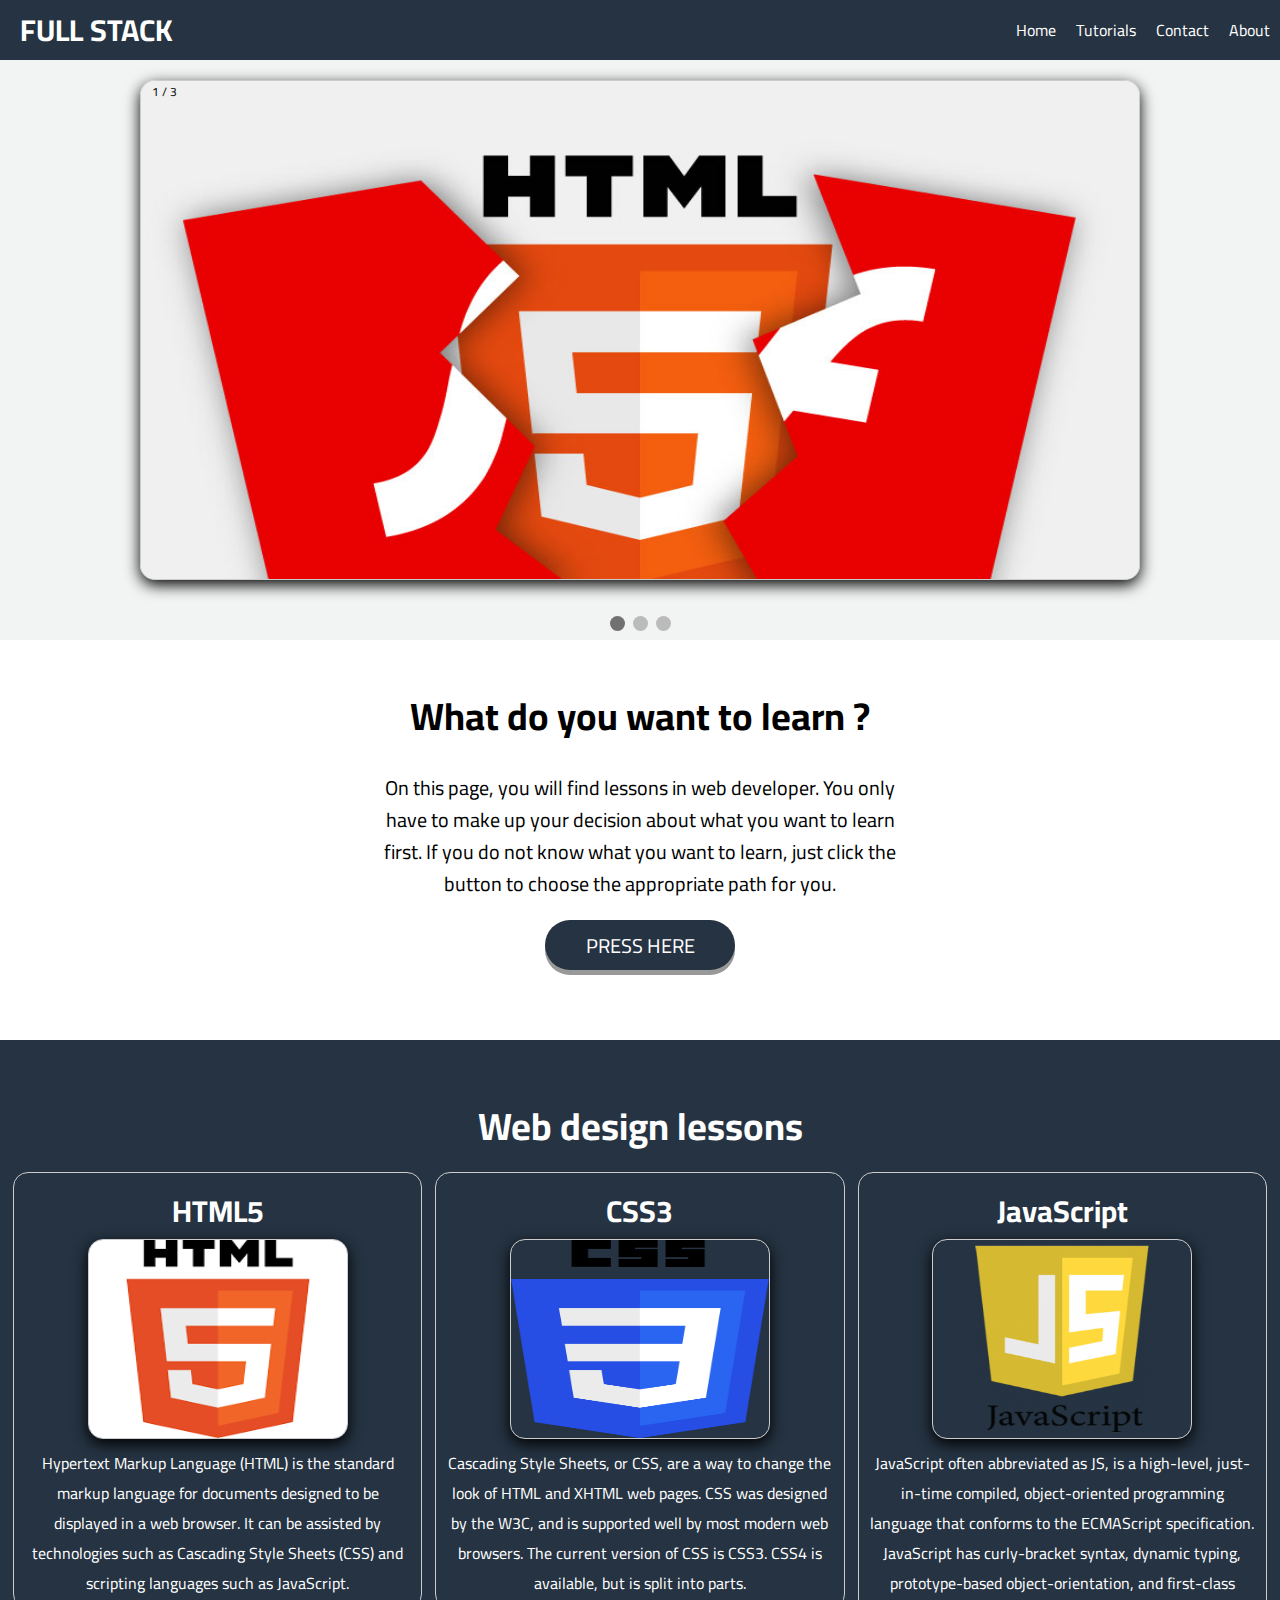
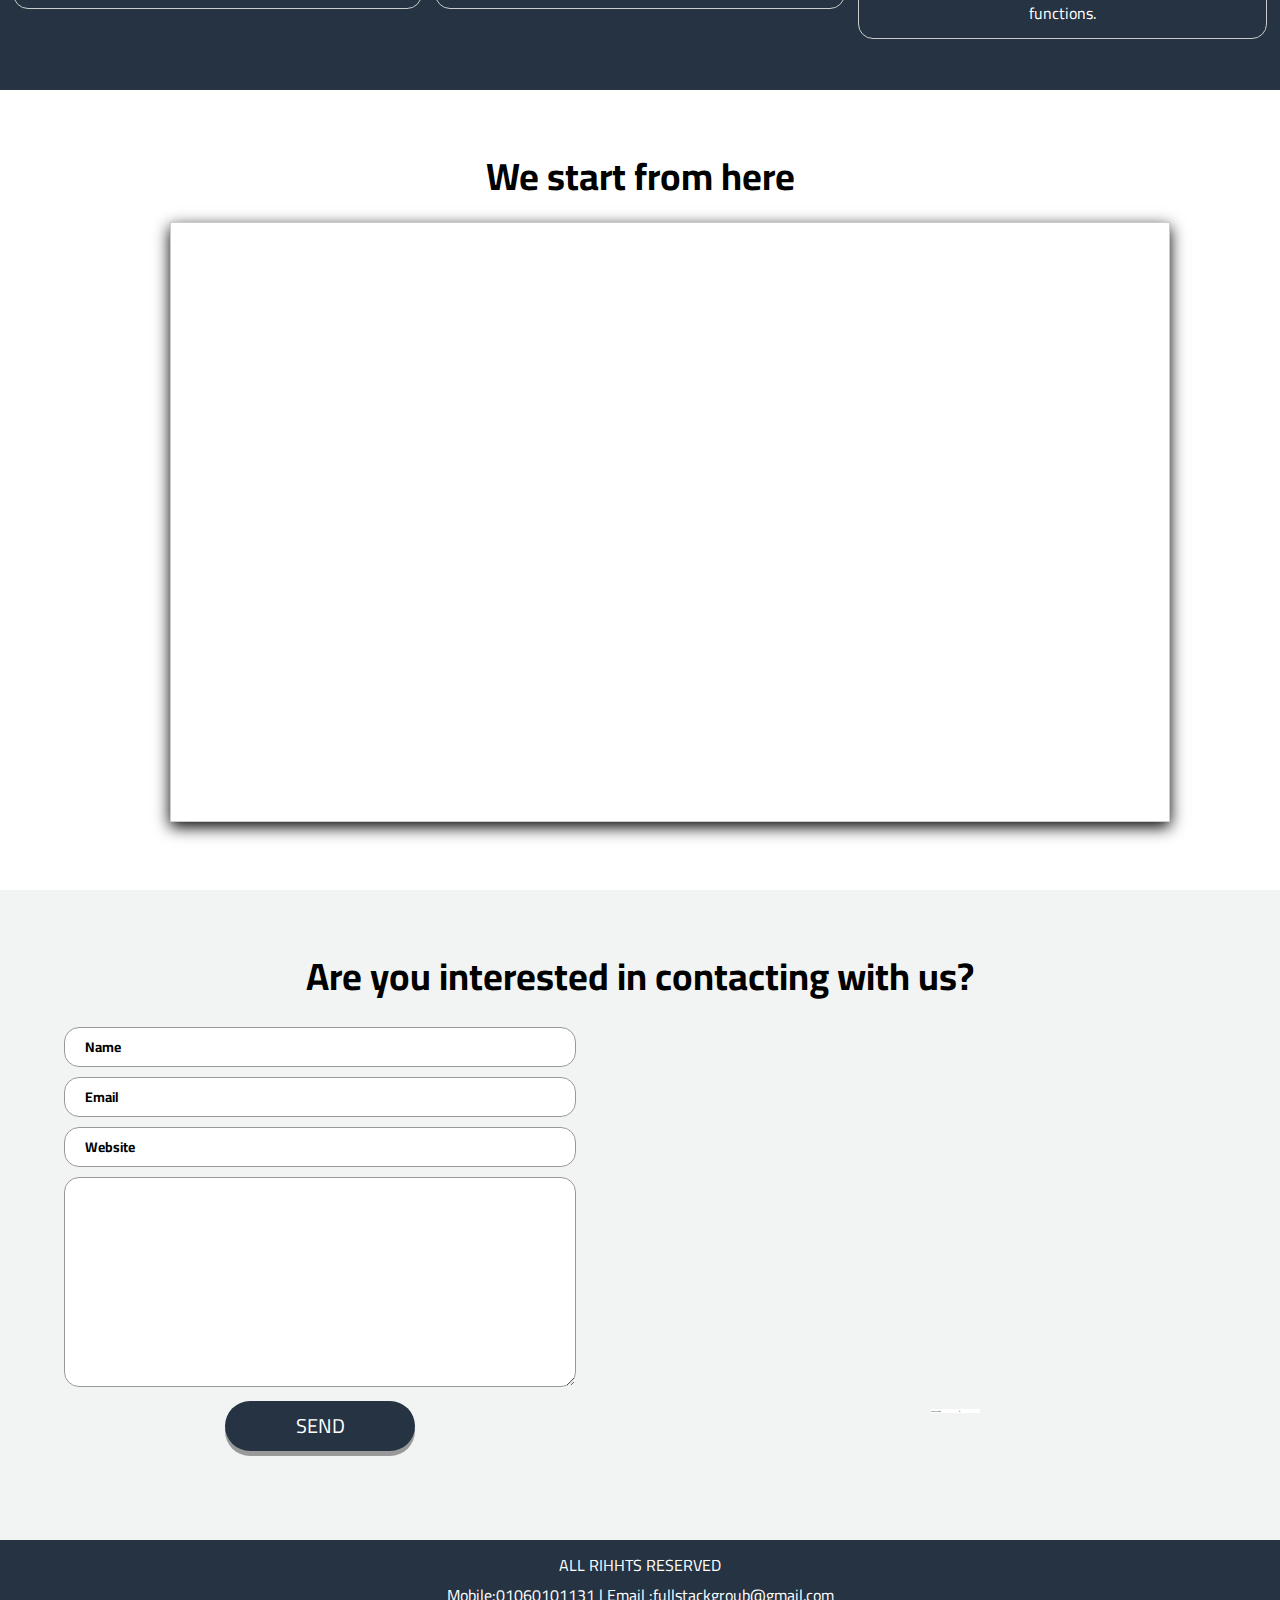
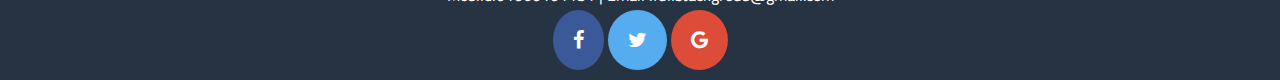
==== index.html @ e5dd0634 "The first uploud" ====
<!DOCTYPE html>
<html>
    <head>
        <!-- Basic HTML5 -->
        <meta charset="utf-8">
        <meta name="auther" content="abdo ali">
        <meta name="desciption" content="learn web development">
        <meta http-equiv="x-ua-compitable" content="IE-edge">
        <meta name="viewport" content="width=device-width, initial-scale=1">
        <link rel="shortcut icon" href="favicon.ico">
        <link rel = "stylesheet" type = "text / css" href = "http://fonts.googleapis.com/css؟family=Tangerine" >
        <link rel="stylesheet" href="https://cdnjs.cloudflare.com/ajax/libs/font-awesome/4.7.0/css/font-awesome.min.css">
        <!-- my code -->
        <title>Full stack</title>
        <link rel="stylesheet" href="css/reset.css">
        <link rel="stylesheet" href="css/style.css">

    </head>
    <body>
        <!-- Website body -->
        <div id="container">
            <!-- nav bar-->
            <nav id="menu">
                <h1 id="logo">FULL STACK</h1>
                <ul class="menu-all">
                    <li class="menu-item"><a href="About.html">About</a></li>
                    <li class="menu-item"><a href="contact.html">Contact</a></li>
                    <!--<li class="menu-item"><a href="Youtube.html">Youtube</a></li>-->
                    <li class="menu-item"><a href="Tut.html">Tutorials</a></li>
                    <li class="menu-item"><a href="index.html">Home</a></li>
                </ul>
            </nav>
            

            <!-- hero img 
            <div id="hero">
                <img src="imgs/nav-background.jpg" >
            </div>
            -->    
            <!-- slide show-->
            <section style="background-color: #f2f4f4">
                <div class="slideshow-container">
                    <div class="mySlides fade">
                        <div class="numbertext">1 / 3</div>
                        <a href="Tut.html"><img src="imgs/html5-evolue-pour-remplacer-le-plugin-flash-player-genious-interactive.jpg"></a>
                        <div class="text">
                            <!--The power of <strong>HTML5</strong>-->
                        </div>
                    </div>

                    <div class="mySlides fade">
                        <div class="numbertext">2 / 3</div>
                        <a href="Tut.html"><img src="imgs/5c41cbe06a557_thumb900.jpg"></a>
                        <!--<div class="text">Caption Two</div>-->
                    </div>

                    <div class="mySlides fade">
                        <div class="numbertext">3 / 3</div>
                        <a href="Tut.html"><img src="imgs/Learn-To-Program-JavaScript-In-10-Easy-Steps.jpg" ></a>
                        <!--<div class="text">Caption Three</div>-->
                    </div>
                </div>
                <br>

                <div style="text-align:center">
                    <span class="dot"></span> 
                    <span class="dot"></span> 
                    <span class="dot"></span> 
                </div>
            </section>
            <!-- About -->
            <section id="about"  >
                <h1>What do you want to learn ?</h1>
                <div>
                    <p>
                        On this page, you will find lessons in web developer. You only have to make up your decision about what you want to learn first. If you do not know what you want to learn, just click the button to choose the appropriate path for you.
                    </p>
                </div>
                <button class="cla"><a href="Tut.html">PRESS HERE</a></button>
            </section>
            <!-- Tutorials -->
            <section class="tutorials">
                <h1>Web design lessons</h1>
                <div class="row">
                    <!-- html col -->
                    <div class="col-3 col-left">
                        <header class="tut-header">HTML5</header>
                        <a href="https://www.w3schools.com/html/default.asp" target="_blank"> 
                            <img class="zoom" src="imgs/html.png" alt="lear html" width="300px" height="180px">
                        </a>
                        <footer class="tut-footer">
                            <p>
                                Hypertext Markup Language (HTML) is the standard markup
                                language for documents designed to be displayed in a web browser.
                                It can be assisted by technologies such as Cascading Style Sheets (CSS)
                                and scripting languages such as JavaScript.
                            </p>
                        </footer>
                    </div>
                    <!-- css col -->
                    <div class="col-3">
                        <header class="tut-header">CSS3</header>
                        <a href="https://www.w3schools.com/css/" target="_blank">
                            <img class="zoom" src="imgs/css.png" alt="learn css" width="300px" height="180px"> 
                        </a>
                        <footer class="tut-footer">
                            <p>
                                Cascading Style Sheets, or CSS, are a way to change the look of HTML and XHTML web pages. CSS was designed by the W3C, and is supported well by most modern web browsers. The current version of CSS is CSS3. CSS4 is available, but is split into parts.
                            </p>
                        </footer>
                    </div>
                    <!-- js col -->
                    <div class="col-3">
                        <header class="tut-header">JavaScript</header>
                        <a href="https://www.w3schools.com/js/default.asp" target="_blank"> 
                            <img class="zoom" src="imgs/js.png" alt="learn Javescript" width="300px" height="180px">
                        </a>
                        <footer class="tut-footer">
                            <p>
                                JavaScript often abbreviated as JS, is a high-level, just-in-time compiled, object-oriented programming language that conforms to the ECMAScript specification. JavaScript has curly-bracket syntax, dynamic typing, prototype-based object-orientation, and first-class functions.
                            </p>
                        </footer>
                    </div>
                </div>
                
            </section>
            <!-- youtube -->
            <section id="youtube">
                <h1>We start from here</h1>
                <div class="vedioframe">
                    <iframe class="vedio" src="https://www.youtube.com/embed/2-akTTZyrcM" frameborder="0" allow="accelerometer; autoplay; encrypted-media; gyroscope; picture-in-picture" allowfullscreen></iframe>
                </div>
            </section>
            <!-- contact -->
            <section id="contact">
                <h1>Are you interested in contacting with us?</h1>
                <div class="row">
                    <div class="col-2">
                        <form action="#" method="POST">
                            <input id="name" class="input" name="name" type="text" value="Name" size="30"> <br>
                            <input id="email" class="input" name="email" type="text" value="Email" size="30"><br>
                            <input id="website" class="input" name="website" type="text" value="Website" size="30"><br>
                            <textarea id="message" class="input" name="message" rows="8" cols="30"></textarea><br>
                            <input class="cla" id="submit" type="submit" value="SEND">
                        </form><br />
                    </div>
                    <div class="col-2 map">
                        <div style="overflow:hidden;width: 450px;position: relative;"><iframe width="450" height="400" src="https://maps.google.com/maps?width=450&amp;height=400&amp;hl=en&amp;q=ismailia+(my%20business)&amp;ie=UTF8&amp;t=&amp;z=12&amp;iwloc=B&amp;output=embed" frameborder="0" scrolling="no" marginheight="0" marginwidth="0"></iframe><div style="position: absolute;width: 80%;bottom: 10px;left: 0;right: 0;margin-left: auto;margin-right: auto;color: #000;text-align: center;"><small style="line-height: 1.8;font-size: 2px;background: #fff;">Powered by <a href="https://embedgooglemaps.com/it/">Embedgooglemaps IT</a> & <a href="https://and-route.com/nl/">auto huren voor vakantie</a></small></div><style>#gmap_canvas img{max-width:none!important;background:none!important}</style></div>
                    </div>
                    
                </div>
            </section>

            <!-- footer -->
            <section class="wsfooter">
                <p>ALL RIHHTS RESERVED</p>
                <p>Mobile:01060101131 | <a href="mailto:abdelrahmanali102@gmail.com">Email :fullstackgroub@gmail.com</a>
                </p>
                <a href="https://www.facebook.com/abdelrahman.ali.52035" class="fa fa-facebook" target="_blank"></a>
                <a href="https://twitter.com/abdelra30966541" class="fa fa-twitter" target="_blank"></a>
                <a href="mailto:abdelrahmanali102@gmail.com" class="fa fa-google"></a>
            </section>
        </div>
        <!-- Scripts-->
        <script src="js/jquery.min.js"></script>
        <script src="js/script.js"></script>
        <script src="js/slideshow.js"></script>
    </body>
</html>
---- css/style.css ----
/*
colors:
blue: #253342
red: #9e4040
gray: #cccccc
light-gray: #f2f4f4
*/


@import url(responsive.css);
@import url(footer-icons.css);
@import url(about.css);
@import url(slideshow.css);
@import url(tut-you-contact.css);
@import url(otherhtml.css);
/************* header*************/

#menu {
    width: 100%;
    height: 60px;
    background-color: #253342;
    color: white;
    /*position: fixed;*/
}

#logo {
    padding-left: 20px;
    line-height: 60px;
    float: left;
    font-size: 30px;
    font-weight: bold;
}

.menu-all .menu-item{
    float: right;
    padding: 10px;
    list-style-type: none;
    line-height: 40px;
}.menu-all .menu-item:hover{
    background-color: #9e4040;
}

#hero {
    height: 310px;
    background-image: url(../imgs/nav-background.jpg") no-repeat center center;
    margin-bottom: 90px;
}

.zoom {
  transition: transform .2s;
  width: 200px;
  height: 200px;
  margin: 0 auto;
}

.zoom:hover {
  -ms-transform: scale(1.5); 
  -webkit-transform: scale(1.5);
  transform: scale(1.1); 
}
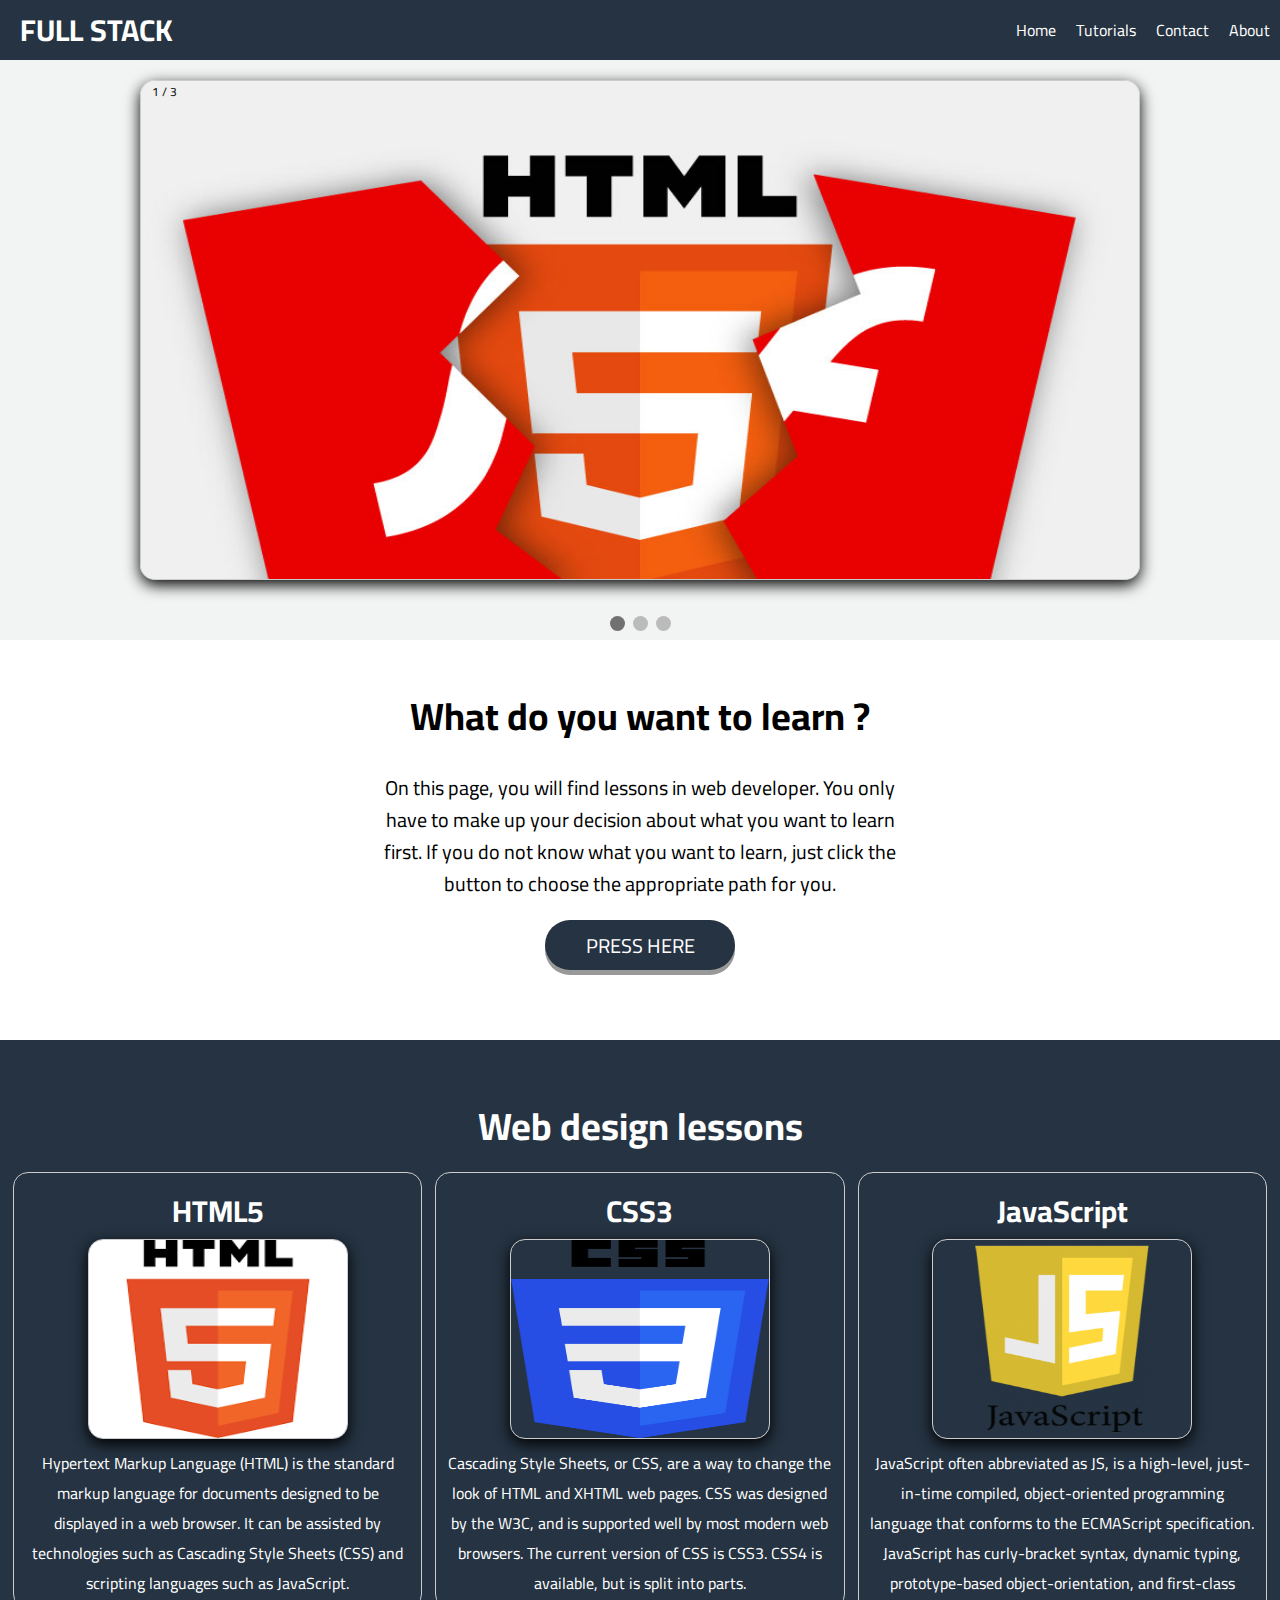
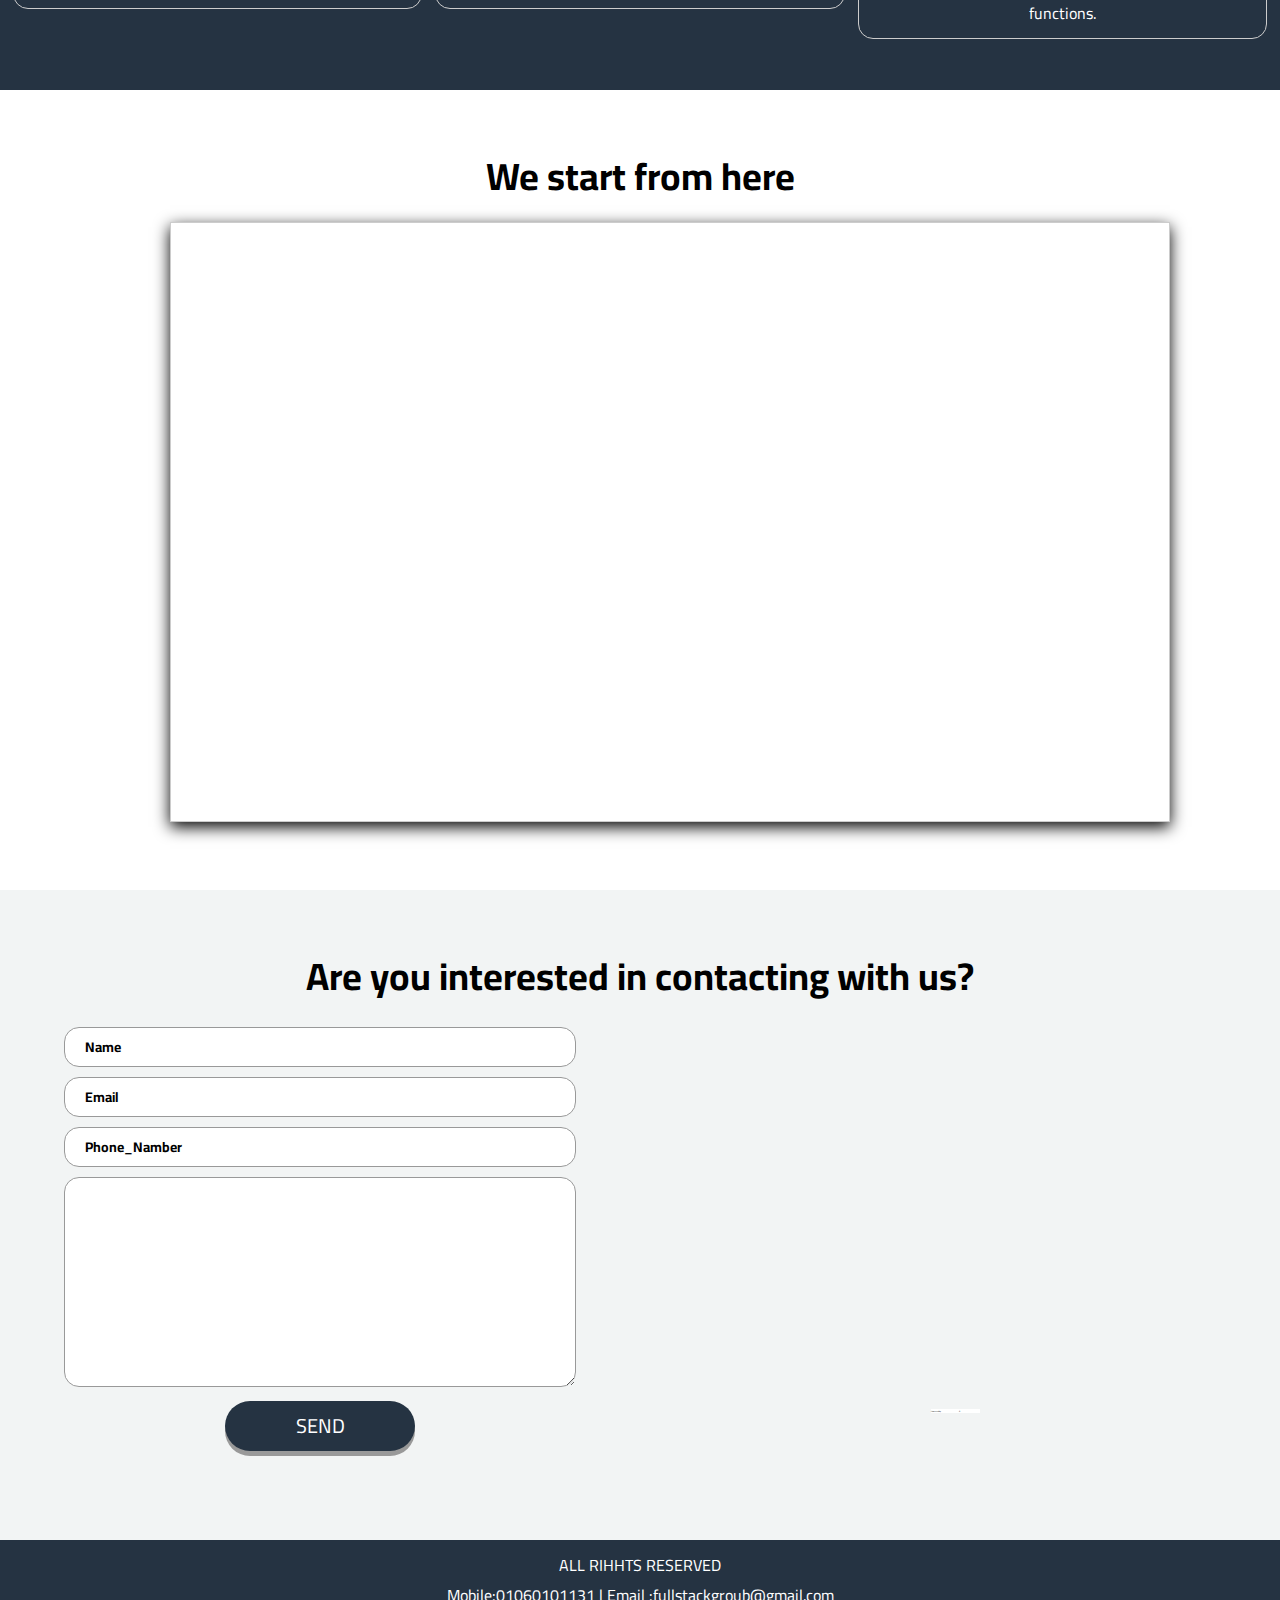
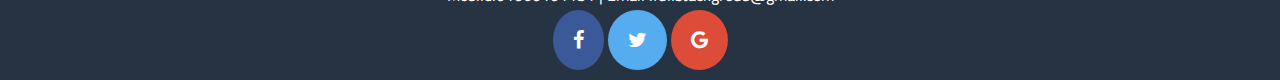
==== commit 3376f40e: "new uppload" ====
--- a/index.html
+++ b/index.html
@@ -26,7 +26,7 @@
                     <li class="menu-item"><a href="About.html">About</a></li>
                     <li class="menu-item"><a href="contact.html">Contact</a></li>
                     <!--<li class="menu-item"><a href="Youtube.html">Youtube</a></li>-->
-                    <li class="menu-item"><a href="Tut.html">Tutorials</a></li>
+                    <li class="menu-item"><a id ="tut_1" href="Tut.html">Tutorials</a></li>
                     <li class="menu-item"><a href="index.html">Home</a></li>
                 </ul>
             </nav>
@@ -42,7 +42,7 @@
                 <div class="slideshow-container">
                     <div class="mySlides fade">
                         <div class="numbertext">1 / 3</div>
-                        <a href="Tut.html"><img src="imgs/html5-evolue-pour-remplacer-le-plugin-flash-player-genious-interactive.jpg"></a>
+                       <!-- <a href="Tut.html">--><img onclick="Img_1()"  src="imgs/hhh.jpg"></a>
                         <div class="text">
                             <!--The power of <strong>HTML5</strong>-->
                         </div>
@@ -50,13 +50,13 @@
 
                     <div class="mySlides fade">
                         <div class="numbertext">2 / 3</div>
-                        <a href="Tut.html"><img src="imgs/5c41cbe06a557_thumb900.jpg"></a>
+                        <!--<a href="Tut.html">--> <img onclick = "Img_2()" src="imgs/ccc.png"></a>
                         <!--<div class="text">Caption Two</div>-->
                     </div>
 
                     <div class="mySlides fade">
                         <div class="numbertext">3 / 3</div>
-                        <a href="Tut.html"><img src="imgs/Learn-To-Program-JavaScript-In-10-Easy-Steps.jpg" ></a>
+                        <!--<a href="Tut.html">-->  <img  onclick= "Img_3()"src="imgs/java.jpg" ></a>
                         <!--<div class="text">Caption Three</div>-->
                     </div>
                 </div>
@@ -137,11 +137,11 @@
                 <div class="row">
                     <div class="col-2">
                         <form action="#" method="POST">
-                            <input id="name" class="input" name="name" type="text" value="Name" size="30"> <br>
-                            <input id="email" class="input" name="email" type="text" value="Email" size="30"><br>
-                            <input id="website" class="input" name="website" type="text" value="Website" size="30"><br>
+                            <input id="Name" class="input" name="name" type="text" value="Name" size="30"> <br>
+                            <input id="Email" class="input" name="email" type="text" value="Email" size="30"><br>
+                            <input id="Phone_Namber" class="input" name="Phone_Namber" type="text" value="Phone_Namber" size="30"><br>
                             <textarea id="message" class="input" name="message" rows="8" cols="30"></textarea><br>
-                            <input class="cla" id="submit" type="submit" value="SEND">
+                            <input class="cla" id="submit"  onclick ="focsubm ()" type="submit" value="SEND">
                         </form><br />
                     </div>
                     <div class="col-2 map">
